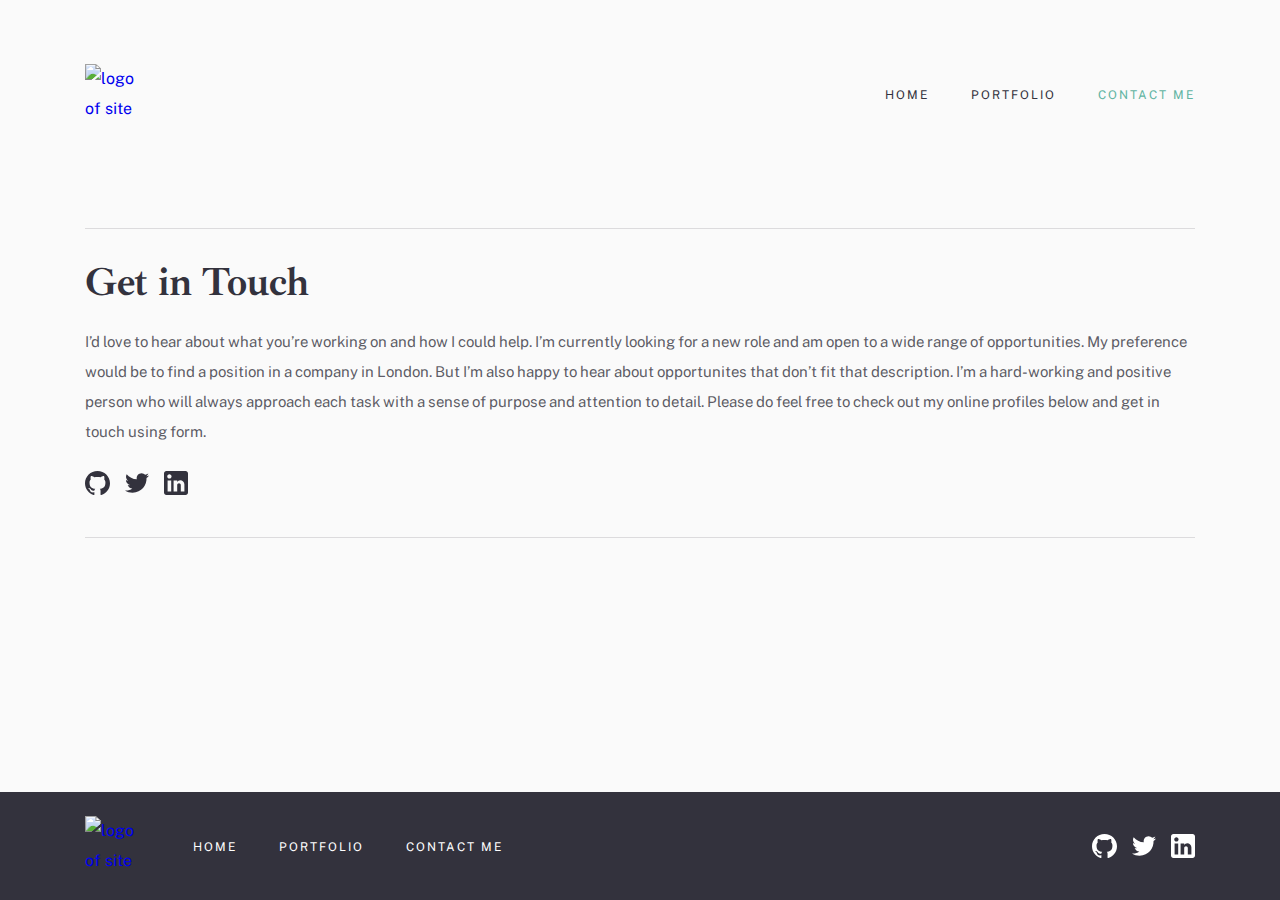
==== contact.html @ 56961a26 "contact" ====
<!DOCTYPE html>
<html lang="en">

<head>
  <meta charset="UTF-8">
  <meta http-equiv="X-UA-Compatible" content="IE=edge">
  <meta name="viewport" content="width=device-width, initial-scale=1.0">
  <title>Contact | Porfolio</title>
  <link rel="stylesheet" href="css/normalize.min.css">
  <link rel="stylesheet" href="css/styles.css">
</head>

<body>
  <!-- SITE-HEADER -->
  <header class="site-header">
    <div class="site-header__container container">
      <a class="site-header__logo logo" href="index.html">
        <img class="logo__img" src="img/logo.svg" alt="logo of site" width="60" height="32">
      </a>

      <button class="site-header__toggler" type="button" aria-label="site-header__toggler toggler">
      </button>

      <nav class="site-header__sitenav sitenav">
        <ul class="sitenav__list">
          <li class="sitenav__item">
            <a class="sitenav__link " href="index.html">HOME</a>
          </li>
          <li class="sitenav__item">
            <a class="sitenav__link" href="#">PORTFOLIO</a>
          </li>
          <li class="sitenav__item">
            <a class="sitenav__link sitenav__link--active" href="#">CONTACT ME</a>
          </li>
        </ul>
      </nav>

    </div>
  </header>
  <main class="site-content">
    <div class="container">
      <div class="contact-hero">
        <h1 class="contact-hero__heading">Get in Touch</h1>
        <div class="hero__inner">
          <p class="contact-hero__info">I’d love to hear about what you’re working on and how I could help. I’m currently looking for a new role and am open to a wide range of opportunities. My preference would be to find a position in a company in London. But I’m also happy to hear about opportunites that don’t fit that description. I’m a hard-working and positive person who will always approach each task with a sense of purpose and attention to detail. Please do feel free to check out my online profiles below and get in touch using form.</p>
          <ul class="contact-hero__list">
            <li class="contact-hero__item">
              <a class="contact-hero__link" href="https://github.com/AsadbekMakhmudjonov" target="_blank">
                <svg width="25" height="24" fill="currentColor" xmlns="http://www.w3.org/2000/svg">
                  <path
                    d="M12.5 0C5.5937 0 0 5.5095 0 12.3045c0 5.4375 3.5812 10.0486 8.5469 11.6743.625.1158.8541-.2651.8541-.5917 0-.2921-.0104-1.0664-.0156-2.0921-3.477.7419-4.2104-1.6508-4.2104-1.6508-.5687-1.4201-1.3906-1.7999-1.3906-1.7999-1.1323-.7628.0875-.7472.0875-.7472 1.2552.0856 1.9146 1.2678 1.9146 1.2678 1.1145 1.8814 2.926 1.3378 3.6406 1.0237.1125-.7962.4344-1.3377.7917-1.6456-2.776-.3078-5.6938-1.3659-5.6938-6.0802 0-1.343.4844-2.4407 1.2865-3.3015-.1407-.311-.5625-1.5621.1093-3.2567 0 0 1.047-.3297 3.4375 1.2616 1-.2734 2.0625-.409 3.125-.4153 1.0625.0062 2.125.1419 3.125.4153 2.375-1.5913 3.4219-1.2616 3.4219-1.2616.6719 1.6946.25 2.9457.125 3.2567.7969.8608 1.2813 1.9585 1.2813 3.3015 0 4.7269-2.9219 5.7672-5.7032 6.0698.4375.3694.8438 1.1238.8438 2.2768 0 1.6466-.0156 2.9697-.0156 3.3694 0 .3224.2187.7074.8593.5843C21.4219 22.3478 25 17.7336 25 12.3045 25 5.5095 19.4031 0 12.5 0z" />
                </svg>
              </a>
            </li>
            <li class="contact-hero__item">
              <a class="contact-hero__link" href="http://twitter.com/?lang=en" target="_blank">
                <svg width="24" height="20" fill="currentColor" xmlns="http://www.w3.org/2000/svg">
                  <path
                    d="M24 2.557c-.883.392-1.832.656-2.828.775 1.017-.609 1.798-1.574 2.165-2.724-.951.564-2.005.974-3.127 1.195A4.9156 4.9156 0 0016.616.248c-3.179 0-5.515 2.966-4.797 6.045C7.728 6.088 4.1 4.128 1.671 1.149c-1.29 2.213-.669 5.108 1.523 6.574a4.903 4.903 0 01-2.229-.616c-.054 2.281 1.581 4.415 3.949 4.89-.693.188-1.452.232-2.224.084.626 1.956 2.444 3.379 4.6 3.419-2.07 1.623-4.678 2.348-7.29 2.04 2.179 1.397 4.768 2.212 7.548 2.212 9.142 0 14.307-7.721 13.995-14.646.962-.695 1.797-1.562 2.457-2.549z" />
                </svg>
              </a>
            </li>
            <li class="contact-hero__item">
              <a class="contact-hero__link" href="https://www.linkedin.com/in/asadbek-makhmudjonov-05a2191bb/"target="_blank">
                <svg width="24" height="24" fill="currentColor" xmlns="http://www.w3.org/2000/svg">
                  <path fill-rule="evenodd" clip-rule="evenodd"
                    d="M2.4 0h19.2C22.92 0 24 1.08 24 2.4v19.2c0 1.32-1.08 2.4-2.4 2.4H2.4C1.08 24 0 22.92 0 21.6V2.4C0 1.08 1.08 0 2.4 0zm1.2 20.4h3.6V9.6H3.6v10.8zM5.4 7.56c-1.2 0-2.16-.96-2.16-2.16 0-1.2.96-2.16 2.16-2.16 1.2 0 2.16.96 2.16 2.16 0 1.2-.96 2.16-2.16 2.16zM16.8 20.4h3.6v-6.84c0-2.28-1.92-4.2-4.2-4.2-1.08 0-2.4.72-3 1.68V9.6H9.6v10.8h3.6v-6.36c0-.96.84-1.8 1.8-1.8.96 0 1.8.84 1.8 1.8v6.36z" />
                </svg>
              </a>
            </li>
          </ul>
        </div>
      </div>
    </div>
  </main>

  <!-- FOOTER -->
  <footer class="footer">
    <div class="footer__container container">
      <a class="logo footer__logo" href="index.html">
        <img class="logo__img" src="img/logo-white.svg" alt="logo of site" width="60" height="32">
      </a>

      <ul class="footer__list">
        <li class="footer__item">
          <a class="footer__link" href="index.html">HOME</a>
        </li>
        <li class="footer__item">
          <a class="footer__link" href="">PORTFOLIO</a>
        </li>
        <li class="footer__item">
          <a class="footer__link" href="contact.html">CONTACT ME</a>
        </li>
      </ul>

      <ul class="sc sc__list">
        <li class="sc__item">
          <a class="sc__link" href="https://github.com/AsadbekMakhmudjonov" target="_blank">
            <svg width="25" height="24" fill="currentColor" xmlns="http://www.w3.org/2000/svg">
              <path
                d="M12.5 0C5.5937 0 0 5.5095 0 12.3045c0 5.4375 3.5812 10.0486 8.5469 11.6743.625.1158.8541-.2651.8541-.5917 0-.2921-.0104-1.0664-.0156-2.0921-3.477.7419-4.2104-1.6508-4.2104-1.6508-.5687-1.4201-1.3906-1.7999-1.3906-1.7999-1.1323-.7628.0875-.7472.0875-.7472 1.2552.0856 1.9146 1.2678 1.9146 1.2678 1.1145 1.8814 2.926 1.3378 3.6406 1.0237.1125-.7962.4344-1.3377.7917-1.6456-2.776-.3078-5.6938-1.3659-5.6938-6.0802 0-1.343.4844-2.4407 1.2865-3.3015-.1407-.311-.5625-1.5621.1093-3.2567 0 0 1.047-.3297 3.4375 1.2616 1-.2734 2.0625-.409 3.125-.4153 1.0625.0062 2.125.1419 3.125.4153 2.375-1.5913 3.4219-1.2616 3.4219-1.2616.6719 1.6946.25 2.9457.125 3.2567.7969.8608 1.2813 1.9585 1.2813 3.3015 0 4.7269-2.9219 5.7672-5.7032 6.0698.4375.3694.8438 1.1238.8438 2.2768 0 1.6466-.0156 2.9697-.0156 3.3694 0 .3224.2187.7074.8593.5843C21.4219 22.3478 25 17.7336 25 12.3045 25 5.5095 19.4031 0 12.5 0z" />
            </svg>
          </a>
        </li>
        <li class="sc__item">
          <a class="sc__link" href="http://twitter.com/?lang=en" target="_blank">
            <svg width="24" height="20" fill="currentColor" xmlns="http://www.w3.org/2000/svg">
              <path
                d="M24 2.557c-.883.392-1.832.656-2.828.775 1.017-.609 1.798-1.574 2.165-2.724-.951.564-2.005.974-3.127 1.195A4.9156 4.9156 0 0016.616.248c-3.179 0-5.515 2.966-4.797 6.045C7.728 6.088 4.1 4.128 1.671 1.149c-1.29 2.213-.669 5.108 1.523 6.574a4.903 4.903 0 01-2.229-.616c-.054 2.281 1.581 4.415 3.949 4.89-.693.188-1.452.232-2.224.084.626 1.956 2.444 3.379 4.6 3.419-2.07 1.623-4.678 2.348-7.29 2.04 2.179 1.397 4.768 2.212 7.548 2.212 9.142 0 14.307-7.721 13.995-14.646.962-.695 1.797-1.562 2.457-2.549z" />
            </svg>
          </a>
        </li>
        <li class="sc__item">
          <a class="sc__link" href="https://www.linkedin.com/in/asadbek-makhmudjonov-05a2191bb/" target="_blank">
            <svg width="24" height="24" fill="currentColor" xmlns="http://www.w3.org/2000/svg">
              <path fill-rule="evenodd" clip-rule="evenodd"
                d="M2.4 0h19.2C22.92 0 24 1.08 24 2.4v19.2c0 1.32-1.08 2.4-2.4 2.4H2.4C1.08 24 0 22.92 0 21.6V2.4C0 1.08 1.08 0 2.4 0zm1.2 20.4h3.6V9.6H3.6v10.8zM5.4 7.56c-1.2 0-2.16-.96-2.16-2.16 0-1.2.96-2.16 2.16-2.16 1.2 0 2.16.96 2.16 2.16 0 1.2-.96 2.16-2.16 2.16zM16.8 20.4h3.6v-6.84c0-2.28-1.92-4.2-4.2-4.2-1.08 0-2.4.72-3 1.68V9.6H9.6v10.8h3.6v-6.36c0-.96.84-1.8 1.8-1.8.96 0 1.8.84 1.8 1.8v6.36z" />
            </svg>
          </a>
        </li>
      </ul>
    </div>
  </footer>
  <script src="js/main.js"></script>
</body>

</html>
---- css/styles.css ----
:root {
  --main-font: "Public Sans","Arial", sans-serif;
  --secondary-font: "Ibarra Real Nova", "Times New Roman", serif;
  --color-white :  #fff;
  --color-cyan : #5FB4A2;
  --color-dark-blue: #203A4C;
  --color-grayish-dark-blue: #33323D;
  --color-light-grey-bg:#fafafa;
  --color-light-grey-text : #EAEAEB;
  --color-bright-red : #F43030;
}

/* FONTS */
@font-face {
  font-family: "Ibarra Real Nova";
  src: url("../fonts/IbarraRealNova-Bold.woff2") format("woff2"),
    url("../fonts/IbarraRealNova-Bold.woff") format("woff");
  font-weight: bold;
  font-style: normal;
  font-display: swap;
}

@font-face {
  font-family: "Public Sans";
  src: url("../fonts/PublicSans-Regular.woff2") format("woff2"),
    url("../fonts/PublicSans-Regular.woff") format("woff");
  font-weight: normal;
  font-style: normal;
  font-display: swap;
}



/* GENERAL */
html {
  box-sizing: border-box;
  height: 100%;
  scroll-behavior: smooth;
}

*,
*::before,
*::after {
  box-sizing: inherit;
}

body {
  display: flex;
  flex-direction: column;
  height: 100%;
  padding: 0;
  margin: 0;
  font-family: var(--main-font);
  font-size: 16px;
  line-height: 30px;
  background-color: var(--color-light-grey-bg);
  color: var(--color-grayish-dark-blue);
}

img {
  max-width: 100%;
  height: auto;
}

.visually-hidden {
  position: absolute;
  width: 1px;
  height: 1px;
  margin: -1px;
  border: 0;
  padding: 0;
  clip: rect(0 0 0 0);
  overflow: hidden;
}

/* REUSABEL */
.btn{
  display: inline-block;
  border: none;
  background-color: transparent;
  text-transform: uppercase;
  font-size: 12px;
  line-height: 14px;
  letter-spacing: 2px;
  text-decoration: none;
  transition: color 0.3s ease, background-color 0.3s ease, opacity 0.3s ease;
}

.btn--simple{
  padding: 17px 35px;
  color: var(--color-grayish-dark-blue);
  border: 1px solid var(--color-grayish-dark-blue);
}

.btn--simple:hover {
  background-color: var(--color-grayish-dark-blue);
  color: var(--color-white);
}

.btn:active{
  opacity: 0.6;
}


/* CONTAINER */
.container {
  max-width: 1150px;
  padding-left: 20px;
  padding-right: 20px;
  margin-left: auto;
  margin-right: auto;
}

/* SITE-CONTENT */
.site-content{
  flex-grow: 1;
}



/* SITE-HEADER MOBILE */
.site-header {
  padding-top: 32px;
  padding-bottom: 40px;
}

.site-header--open{
  position: relative;
  z-index: 1;
}

.site-header__container {
  display: flex;
  justify-content: space-between;
  align-items: center;
}

.container {
  padding: 0 32px;
}

.logo {
  transition: opacity 0.3s ease;
  text-decoration: none;
  display: inline-block;
}


.logo:hover{
  opacity: 0.8;
}

.logo:active{
  opacity: 0.6;
}

.logo__img{
  display: block;
}


.site-header__toggler {
  border: none;
  background-color: transparent;
  background-image: url("../img/navbar-burger.svg");
  background-repeat: no-repeat;
  background-position: center center;
  width: 25px;
  height: 13px;
}

.site-header--open .site-header__toggler{
  background-image: url("../img/nav-cancel.svg");
}

.site-header__sitenav{
  display: none;

}

.site-header--open .site-header__sitenav {
  display: block;
  position: absolute;
  z-index: 1;
  top: calc(100% - 16px);
  right: 32px;
  padding: 40px 65px;
  background-color: var(--color-grayish-dark-blue);
}

.sitenav__list {
  margin: 0;
  padding: 0;
  list-style: none;
  text-align: center;
}

.sitenav__item:not(:last-child) {
  margin-bottom: 32px;
}

.sitenav__link {
  display: inline-block;
  text-decoration: none;
  font-size: 12px;
  line-height: 14px;
  text-align: center;
  letter-spacing: 2px;
  text-transform: uppercase;
  color: var(--color-white);
  white-space: nowrap;
}



/* HERO MOBILE */
.hero {
}

.hero__img-box {
  margin-bottom: 24px;
  background-image: url("../img/hero.jpg");
  display: block;
  width: 100%;
  margin-left: auto;
  margin-right: auto;
  background-repeat: no-repeat;
  background-position: center center;
  background-size: cover;
  height: 271px;

}

.hero__content {
}

.hero__heading {
  margin: 0;
  margin-bottom: 32px;
  font-weight: bold;
  font-family: var(--secondary-font);
  font-size: 38px;
  line-height: 42px;
  letter-spacing: 0.5px;
  color: var(--color-grayish-dark-blue);
}

.hero__link {
  position: relative;
  display: inline-block;
  padding: 17px 40px 17px 90px;
  background-color: rgb(32, 58, 76);
  align-items: center;
  font-weight: normal;
  font-size: 12px;
  line-height: 14px;
  text-align: center;
  letter-spacing: 2px;
  text-transform: uppercase;
  text-decoration: none;
  color: var(--color-white);
  transition: background-color 0.3s ease, opacity 0.3s ease;
}

.hero__link::before{
  position: absolute;
  content: '';
  z-index: 1;
  top: 0;
  left: 0;
  width: 48px;
  height: 48px;
  background-color: rgba(29, 52, 68, 1);
  background-image: url("../img/link-arrows.svg");
  background-repeat: no-repeat;
  background-position: center center;
  transition: background-color 0.3s ease,
  opacity 0.3s ease;


}

.hero__link:hover{
  background-color: #5FB4A2;

}

.hero__link:hover::before{
  background-color: #55A292;
  background-image: url("../img/link-arrows-light.svg");
}

.hero__link:active{
  opacity: 0.6;
}

.footer {
  padding: 55px 100px;
  background-color: var(--color-grayish-dark-blue);
}

.footer__container {
  display: flex;
  flex-direction: column;
  align-items: center;
}

.footer__logo {
  margin-bottom: 40px;
}

.footer__list {
  margin: 0;
  margin-bottom: 40px;
  padding: 0;
  list-style: none;
  text-align: center;
}

.footer__item:not(:last-child) {
  margin-bottom: 32px;
}

.footer__link {
  font-size: 12px;
  line-height: 14px;
  text-align: center;
  letter-spacing: 2px;
  text-transform: uppercase;
  color: var(--color-white);
  text-decoration: none;
  transition: opacity 0.3s ease, color 0.3s ease;
}

.footer__link:hover {
  color: var(--color-cyan);
}

.footer__link:active {
  opacity: 0.6;
}


.sc__list {
  margin: 0;
  padding: 0;
  display: flex;
  align-items: center;
  list-style: none;
}

.sc__item:not(:last-child) {
  margin-right: 15px;
}

.sc__link {
  color: var(--color-white);
  text-decoration: none;
  transition: opacity 0.3s ease, color 0.3s ease;
}

.sc__link svg {
  display: block;
}

.sc__link:hover {
  color: var(--color-cyan);
}

.sc__link:active {
  color: rgba(95, 180, 162, 0.699);
}

/* MOBILE SELF */

.self {
  padding-top: 95px;
  padding-bottom: 115px;
}

.self__img-box{
  margin-bottom: 32px;
}

.self__picture {
  width: 100%;
  }

.self__img {
  width: 100%;
  display: block;
}

.self__content::before,
.self__content::after {
  content: '';
  width: 100%;
  height: 1px;
  display: block;
  background-color: rgb(51, 50, 61, 0.15);
}

.self__content::before{
  margin-bottom: 32px;
}

.self__heading {
  margin: 0;
  margin-bottom: 28px;
  font-family: var(--secondary-font);
  font-weight: bold;
  font-size: 40px;
  line-height: 42px;
  letter-spacing: -0.5px;
  color: #33323D;
}

.self__info {
  margin: 0;
  margin-bottom: 24px;
  font-weight: normal;
  color: rgb(51, 50, 61, 0.8);
}

.self__link{
  margin-bottom: 32px;
}


.follow {
  padding-bottom: 80px;
  text-align: center;
}

.follow__heading {
  margin: 0;
  margin-bottom: 40px;
  font-family: var(--secondary-font);
  font-size: 40px;
  line-height: 42px;
  letter-spacing: -0.5px;
  color: #33323D;
}

/* ======================= CONTACT PAGE ======================= */
.contact-hero{
  padding-bottom: 32px;
}
.contact-hero::before , .contact-hero::after {
  content: '';
  height: 1px;
  width: 100%;
  background-color: rgba(51, 50, 61, 0.15);
  display: block;
}

.contact-hero::before{
  margin-bottom: 24px;
}

.contact-hero::after{
  margin-top: 24px;
}

.contact-hero__heading {
  margin: 0;
  margin-bottom: 24px;
  font-family: var(--secondary-font);
  font-weight: bold;
  font-size: 40px;
  line-height: 42px;
  letter-spacing: -0.5px;
}

.contact-hero__info {
  margin: 0;
  margin-bottom: 14px;
  font-weight: normal;
  font-size: 15px;
  line-height: 30px;
  color: rgba(51, 50, 61, 0.8);

}

.contact-hero__list {
  margin: 0;
  padding: 0;
  list-style: none;
  display: flex;
  align-items: center;
}

.contact-hero__item:not(:last-child){
  margin-right: 15px;
}

.contact-hero__link {
  color: var(--color-grayish-dark-blue);
  transition: opacity 0.3s ease, color 0.3s ease;
}

.contact-hero__link:hover{
  color: rgba(51, 50, 61, 0.808);
}

.contact-hero__link:active{
  opacity: 0.6;
}

@media only screen and (-webkit-min-device-pixel-ratio: 2),
only screen and (min--moz-device-pixel-ratio: 2),
only screen and (-o-min-device-pixel-ratio: 2/1),
only screen and (min-device-pixel-ratio: 2),
only screen and (min-resolution: 192dpi),
only screen and (min-resolution: 2dppx) {
  .hero__img-box {
    background-image: url('../img/hero@2x.jpg');
  }
}

/* =================         TABLET             ========================= */


@media only screen  and (min-width: 768px){

  /* SITE-HEADER TABLET */


  .site-header {
    padding-top: 64px;
    padding-bottom: 47px;

  }

  .container {
    padding: 0 40px;
  }

  .site-header__toggler {
    display: none;
  }

  .site-header__sitenav {
    display: block;
    padding: 0;
  }

  .sitenav__list {
    display: flex;
  }

  .sitenav__item:not(:last-child) {
    margin-bottom: 0;
    margin-right: 42px;
  }

  .sitenav__link {
    color: var(--color-grayish-dark-blue);

  }

  /* HERO TABLET */

  .hero {
    position: relative;
  }

  .hero__img-box {
    margin-bottom: 0;
    width: 100%;
    height: 600px;
    display: block;
    background-image: url("../img/hero.jpg");
  }

  .hero__content {
    position: absolute;
    padding-right: 56px;
    padding-top: 56px;
    bottom: 0;
    left: 0;
    width: 520px;
    z-index: 1;
    background-color: var(--color-light-grey-bg);
  }

  .hero__heading {

    margin-bottom: 48px;
    font-weight: bold;
    font-size: 40px;
    line-height: 42px;
  }


  /* SELF TABLET */

  .self {
    padding: 96px 0;
    display: flex;
  }

  .self__img-box {
    width: 280px;
    height: 600px;
    margin-bottom: 0;
    margin-right: 125px;

  }

  .self__picture {
    width: 100%;
    height: 100%;
    margin-right: 70px;
  }

  .self__img {
    width: 100%;
    height: 100%;
  }

  .self__content {
    width: 340px;
    margin-right: 0;

  }

  .self__content::before{
    margin-bottom: 50px;
  }

  .self__content::after{
    margin-top: 45px;
  }

  .self__heading {
    margin-bottom: 28px;
    font-weight: bold;
    font-size: 40px;
    line-height: 42px;
  }

  .self__info {
    margin-bottom: 24px;
  }

  .self__link {
    margin-bottom: 0;
  }

  /* FOLLOW TABLET */
  .follow {
    padding-bottom: 96px;
    display: flex;
    align-items: center;

  }

  .follow__heading {
    width: 500px;
    display: flex;
    align-items: center;
    margin: 0;
    margin-right: auto;
    font-weight: bold;
    font-size: 40px;
    line-height: 42px;
    letter-spacing: -0.5px;
  }

  .follow__heading::after {
    margin-left: 30px;
    flex-shrink: 0;
    content: '';
    width: 113px;
    height: 1px;
    background-color: rgba(51, 50, 61, 0.15);
    display: block;
  }

  .follow__link {
    white-space: nowrap;
  }



  /* FOOTER TABLET */
  .footer{
    padding: 24px 0;
  }

  .footer__container{
    flex-direction: row;
    align-items: center;
  }

  .footer__logo{
    margin-bottom: 0;
    margin-right: 48px;

  }

  .footer__list{
    margin-right: auto;
    margin-bottom: 0;
    display: flex;
  }

  .footer__item:not(:last-child){
    margin-bottom: 0;
    margin-right: 42px;
  }


  /* ================ CONTACT PAGE ABLET ============== */

  .contact-hero{
    padding-top: 50px;
    padding-bottom: 32px;
  }

  .contact-hero::before {
    margin-bottom: 32px;
  }

  .contact-hero::after{
    margin-top: 32px;
  }

  .contact-hero__heading {
    margin-bottom: 24px;
    font-size: 40px;
    line-height: 42px;
  }

  .contact-hero__info {
    margin-bottom: 24px;
    font-size: 15px;
    line-height: 30px;
  }

  .contact-hero__list {}

  .contact-hero__item {}

  .contact-hero__link {}

  @media only screen and (-webkit-min-device-pixel-ratio: 2),
  only screen and (min--moz-device-pixel-ratio: 2),
  only screen and (-o-min-device-pixel-ratio: 2/1),
  only screen and (min-device-pixel-ratio: 2),
  only screen and (min-resolution: 192dpi),
  only screen and (min-resolution: 2dppx) {
    .hero__img-box {
      background-image: url('../img/hero@2x.jpg');
    }
  }

}


/* =================        DESKTOP             ========================= */

@media only screen  and (min-width: 1200px){

  /* SITE-HEADER DESKTOP */

  .site-header{
    padding-top: 64px;
    padding-bottom: 54px;
  }

  .container{
    padding: 0 20px;
  }

  .sitenav__link{
    transition: color 0.3s ease, opacity 0.3s ease;
  }

  .sitenav__link--active{
    color: var(--color-cyan);

  }
  .sitenav__link:hover{
    color: rgba(95, 180, 162, 0.7);
  }

  .sitenav__link:active{
    opacity: 0.5;
  }

  /* HERO DESKTOP*/

  .hero__img-box {
    height: 600px;
  }

  .hero__content {
    width: 445px;
    font-weight: bold;
    font-size: 50px;
    line-height: 50px;
  }

  .hero__heading {
    margin-bottom: 50px;
  }


  /* SELF DESKTOP */

  .self {
    padding: 150px 0;
  }

  .self__img-box {
    width: 540px;
    height: 600px;
  }

  .self__picture {}

  .self__img {}

  .self__content {
    width: 350px;
  }

  /* FOLLOW DESKTOP */

  .follow {
    padding-bottom: 150px;
  }

  .follow__heading{
    width: 910px;
  }

  .follow__heading::after {
    width: 530px;
    margin-left: 30px;
  }

  .follow__link {}

  .btn {}

  .btn--simple {}


  @media only screen and (-webkit-min-device-pixel-ratio: 2),
  only screen and (min--moz-device-pixel-ratio: 2),
  only screen and (-o-min-device-pixel-ratio: 2/1),
  only screen and (min-device-pixel-ratio: 2),
  only screen and (min-resolution: 192dpi),
  only screen and (min-resolution: 2dppx) {
    .hero__img-box {
      background-image: url('../img/hero@2x.jpg');
    }
  }

}
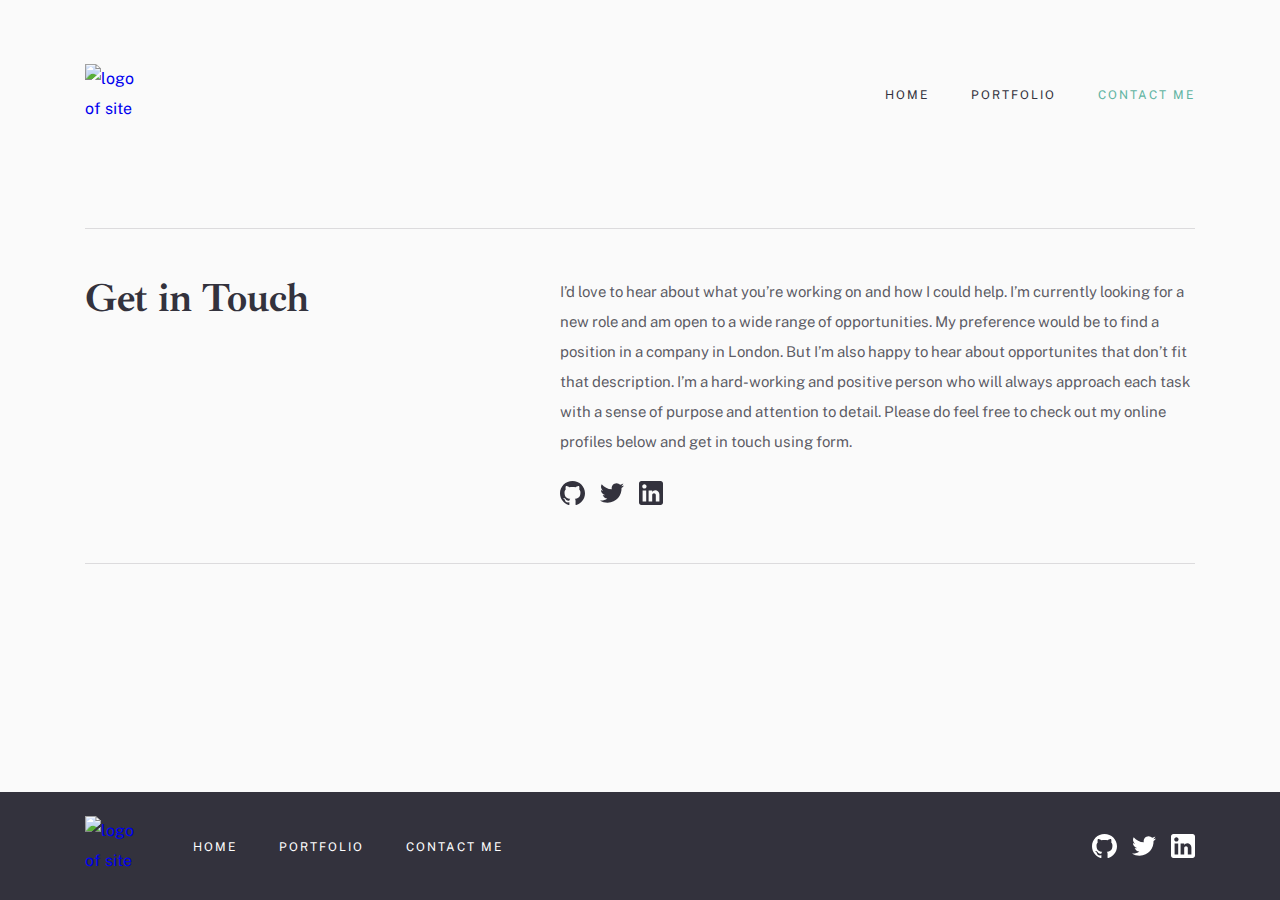
==== commit a347b8e0: "contact hero 3 devices finished" ====
--- a/contact.html
+++ b/contact.html
@@ -40,35 +40,38 @@
   <main class="site-content">
     <div class="container">
       <div class="contact-hero">
-        <h1 class="contact-hero__heading">Get in Touch</h1>
-        <div class="hero__inner">
-          <p class="contact-hero__info">I’d love to hear about what you’re working on and how I could help. I’m currently looking for a new role and am open to a wide range of opportunities. My preference would be to find a position in a company in London. But I’m also happy to hear about opportunites that don’t fit that description. I’m a hard-working and positive person who will always approach each task with a sense of purpose and attention to detail. Please do feel free to check out my online profiles below and get in touch using form.</p>
-          <ul class="contact-hero__list">
-            <li class="contact-hero__item">
-              <a class="contact-hero__link" href="https://github.com/AsadbekMakhmudjonov" target="_blank">
-                <svg width="25" height="24" fill="currentColor" xmlns="http://www.w3.org/2000/svg">
-                  <path
-                    d="M12.5 0C5.5937 0 0 5.5095 0 12.3045c0 5.4375 3.5812 10.0486 8.5469 11.6743.625.1158.8541-.2651.8541-.5917 0-.2921-.0104-1.0664-.0156-2.0921-3.477.7419-4.2104-1.6508-4.2104-1.6508-.5687-1.4201-1.3906-1.7999-1.3906-1.7999-1.1323-.7628.0875-.7472.0875-.7472 1.2552.0856 1.9146 1.2678 1.9146 1.2678 1.1145 1.8814 2.926 1.3378 3.6406 1.0237.1125-.7962.4344-1.3377.7917-1.6456-2.776-.3078-5.6938-1.3659-5.6938-6.0802 0-1.343.4844-2.4407 1.2865-3.3015-.1407-.311-.5625-1.5621.1093-3.2567 0 0 1.047-.3297 3.4375 1.2616 1-.2734 2.0625-.409 3.125-.4153 1.0625.0062 2.125.1419 3.125.4153 2.375-1.5913 3.4219-1.2616 3.4219-1.2616.6719 1.6946.25 2.9457.125 3.2567.7969.8608 1.2813 1.9585 1.2813 3.3015 0 4.7269-2.9219 5.7672-5.7032 6.0698.4375.3694.8438 1.1238.8438 2.2768 0 1.6466-.0156 2.9697-.0156 3.3694 0 .3224.2187.7074.8593.5843C21.4219 22.3478 25 17.7336 25 12.3045 25 5.5095 19.4031 0 12.5 0z" />
-                </svg>
-              </a>
-            </li>
-            <li class="contact-hero__item">
-              <a class="contact-hero__link" href="http://twitter.com/?lang=en" target="_blank">
-                <svg width="24" height="20" fill="currentColor" xmlns="http://www.w3.org/2000/svg">
-                  <path
-                    d="M24 2.557c-.883.392-1.832.656-2.828.775 1.017-.609 1.798-1.574 2.165-2.724-.951.564-2.005.974-3.127 1.195A4.9156 4.9156 0 0016.616.248c-3.179 0-5.515 2.966-4.797 6.045C7.728 6.088 4.1 4.128 1.671 1.149c-1.29 2.213-.669 5.108 1.523 6.574a4.903 4.903 0 01-2.229-.616c-.054 2.281 1.581 4.415 3.949 4.89-.693.188-1.452.232-2.224.084.626 1.956 2.444 3.379 4.6 3.419-2.07 1.623-4.678 2.348-7.29 2.04 2.179 1.397 4.768 2.212 7.548 2.212 9.142 0 14.307-7.721 13.995-14.646.962-.695 1.797-1.562 2.457-2.549z" />
-                </svg>
-              </a>
-            </li>
-            <li class="contact-hero__item">
-              <a class="contact-hero__link" href="https://www.linkedin.com/in/asadbek-makhmudjonov-05a2191bb/"target="_blank">
-                <svg width="24" height="24" fill="currentColor" xmlns="http://www.w3.org/2000/svg">
-                  <path fill-rule="evenodd" clip-rule="evenodd"
-                    d="M2.4 0h19.2C22.92 0 24 1.08 24 2.4v19.2c0 1.32-1.08 2.4-2.4 2.4H2.4C1.08 24 0 22.92 0 21.6V2.4C0 1.08 1.08 0 2.4 0zm1.2 20.4h3.6V9.6H3.6v10.8zM5.4 7.56c-1.2 0-2.16-.96-2.16-2.16 0-1.2.96-2.16 2.16-2.16 1.2 0 2.16.96 2.16 2.16 0 1.2-.96 2.16-2.16 2.16zM16.8 20.4h3.6v-6.84c0-2.28-1.92-4.2-4.2-4.2-1.08 0-2.4.72-3 1.68V9.6H9.6v10.8h3.6v-6.36c0-.96.84-1.8 1.8-1.8.96 0 1.8.84 1.8 1.8v6.36z" />
-                </svg>
-              </a>
-            </li>
-          </ul>
+
+        <div class="contact-hero__content">
+          <h1 class="contact-hero__heading">Get in Touch</h1>
+          <div class="hero__inner">
+            <p class="contact-hero__info">I’d love to hear about what you’re working on and how I could help. I’m currently looking for a new role and am open to a wide range of opportunities. My preference would be to find a position in a company in London. But I’m also happy to hear about opportunites that don’t fit that description. I’m a hard-working and positive person who will always approach each task with a sense of purpose and attention to detail. Please do feel free to check out my online profiles below and get in touch using form.</p>
+            <ul class="contact-hero__list">
+              <li class="contact-hero__item">
+                <a class="contact-hero__link" href="https://github.com/AsadbekMakhmudjonov" target="_blank">
+                  <svg width="25" height="24" fill="currentColor" xmlns="http://www.w3.org/2000/svg">
+                    <path
+                      d="M12.5 0C5.5937 0 0 5.5095 0 12.3045c0 5.4375 3.5812 10.0486 8.5469 11.6743.625.1158.8541-.2651.8541-.5917 0-.2921-.0104-1.0664-.0156-2.0921-3.477.7419-4.2104-1.6508-4.2104-1.6508-.5687-1.4201-1.3906-1.7999-1.3906-1.7999-1.1323-.7628.0875-.7472.0875-.7472 1.2552.0856 1.9146 1.2678 1.9146 1.2678 1.1145 1.8814 2.926 1.3378 3.6406 1.0237.1125-.7962.4344-1.3377.7917-1.6456-2.776-.3078-5.6938-1.3659-5.6938-6.0802 0-1.343.4844-2.4407 1.2865-3.3015-.1407-.311-.5625-1.5621.1093-3.2567 0 0 1.047-.3297 3.4375 1.2616 1-.2734 2.0625-.409 3.125-.4153 1.0625.0062 2.125.1419 3.125.4153 2.375-1.5913 3.4219-1.2616 3.4219-1.2616.6719 1.6946.25 2.9457.125 3.2567.7969.8608 1.2813 1.9585 1.2813 3.3015 0 4.7269-2.9219 5.7672-5.7032 6.0698.4375.3694.8438 1.1238.8438 2.2768 0 1.6466-.0156 2.9697-.0156 3.3694 0 .3224.2187.7074.8593.5843C21.4219 22.3478 25 17.7336 25 12.3045 25 5.5095 19.4031 0 12.5 0z" />
+                  </svg>
+                </a>
+              </li>
+              <li class="contact-hero__item">
+                <a class="contact-hero__link" href="http://twitter.com/?lang=en" target="_blank">
+                  <svg width="24" height="20" fill="currentColor" xmlns="http://www.w3.org/2000/svg">
+                    <path
+                      d="M24 2.557c-.883.392-1.832.656-2.828.775 1.017-.609 1.798-1.574 2.165-2.724-.951.564-2.005.974-3.127 1.195A4.9156 4.9156 0 0016.616.248c-3.179 0-5.515 2.966-4.797 6.045C7.728 6.088 4.1 4.128 1.671 1.149c-1.29 2.213-.669 5.108 1.523 6.574a4.903 4.903 0 01-2.229-.616c-.054 2.281 1.581 4.415 3.949 4.89-.693.188-1.452.232-2.224.084.626 1.956 2.444 3.379 4.6 3.419-2.07 1.623-4.678 2.348-7.29 2.04 2.179 1.397 4.768 2.212 7.548 2.212 9.142 0 14.307-7.721 13.995-14.646.962-.695 1.797-1.562 2.457-2.549z" />
+                  </svg>
+                </a>
+              </li>
+              <li class="contact-hero__item">
+                <a class="contact-hero__link" href="https://www.linkedin.com/in/asadbek-makhmudjonov-05a2191bb/"target="_blank">
+                  <svg width="24" height="24" fill="currentColor" xmlns="http://www.w3.org/2000/svg">
+                    <path fill-rule="evenodd" clip-rule="evenodd"
+                      d="M2.4 0h19.2C22.92 0 24 1.08 24 2.4v19.2c0 1.32-1.08 2.4-2.4 2.4H2.4C1.08 24 0 22.92 0 21.6V2.4C0 1.08 1.08 0 2.4 0zm1.2 20.4h3.6V9.6H3.6v10.8zM5.4 7.56c-1.2 0-2.16-.96-2.16-2.16 0-1.2.96-2.16 2.16-2.16 1.2 0 2.16.96 2.16 2.16 0 1.2-.96 2.16-2.16 2.16zM16.8 20.4h3.6v-6.84c0-2.28-1.92-4.2-4.2-4.2-1.08 0-2.4.72-3 1.68V9.6H9.6v10.8h3.6v-6.36c0-.96.84-1.8 1.8-1.8.96 0 1.8.84 1.8 1.8v6.36z" />
+                  </svg>
+                </a>
+              </li>
+            </ul>
+          </div>
         </div>
       </div>
     </div>
--- a/css/styles.css
+++ b/css/styles.css
@@ -842,11 +842,35 @@
     margin-left: 30px;
   }
 
-  .follow__link {}
-
-  .btn {}
-
-  .btn--simple {}
+
+  /* CONTACT DESKTOP PAGE */
+  .contact-hero::before {
+    margin-bottom: 48px;
+  }
+
+  .contact-hero::after{
+    margin-top: 48px;
+  }
+
+  .contact-hero__content {
+    display: flex;
+  }
+  .contact-hero__heading {
+    width: 350px;
+    flex-shrink: 0;
+    margin-right: 125px;
+    margin-bottom: 0;
+  }
+
+  .hero__inner {}
+
+  .contact-hero__info {}
+
+  .contact-hero__list {}
+
+  .contact-hero__item {}
+
+  .contact-hero__link {}
 
 
   @media only screen and (-webkit-min-device-pixel-ratio: 2),
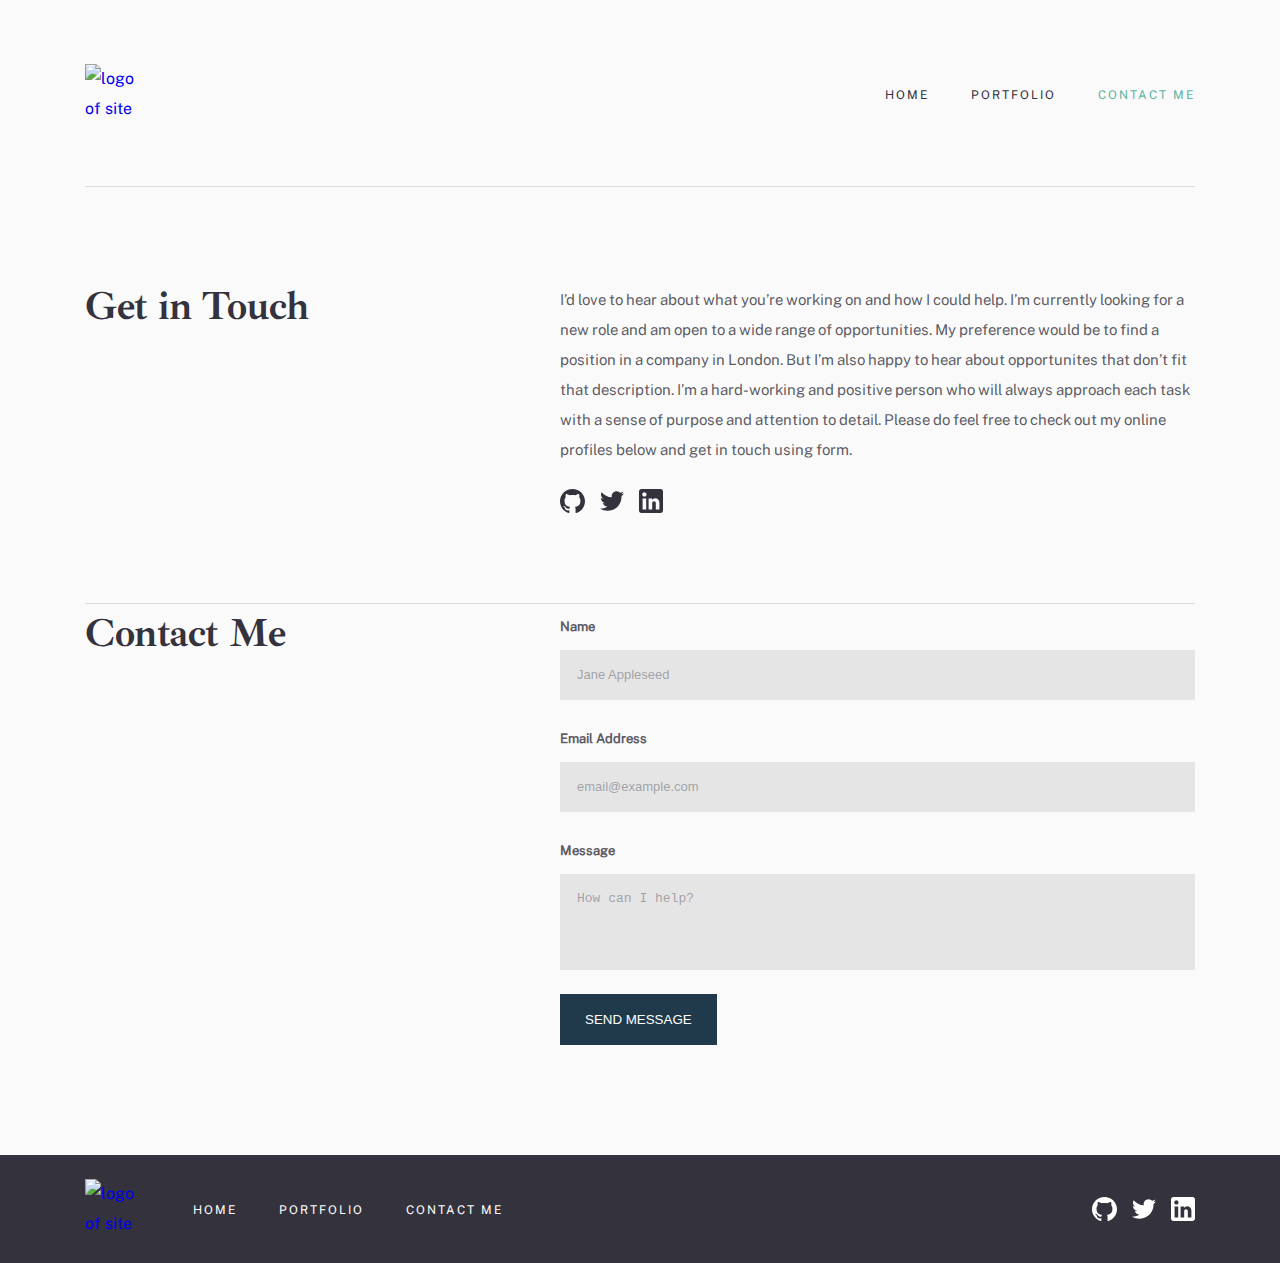
==== commit d47cbf84: "error word for validation" ====
--- a/contact.html
+++ b/contact.html
@@ -39,8 +39,8 @@
   </header>
   <main class="site-content">
     <div class="container">
+      <hr class="contact-hr contact-hero__top">
       <div class="contact-hero">
-
         <div class="contact-hero__content">
           <h1 class="contact-hero__heading">Get in Touch</h1>
           <div class="hero__inner">
@@ -63,7 +63,7 @@
                 </a>
               </li>
               <li class="contact-hero__item">
-                <a class="contact-hero__link" href="https://www.linkedin.com/in/asadbek-makhmudjonov-05a2191bb/"target="_blank">
+                <a class="contact-hero__link" href="https://www.linkedin.com/in/asadbek-makhmudjonov-05a2191bb/" target="_blank">
                   <svg width="24" height="24" fill="currentColor" xmlns="http://www.w3.org/2000/svg">
                     <path fill-rule="evenodd" clip-rule="evenodd"
                       d="M2.4 0h19.2C22.92 0 24 1.08 24 2.4v19.2c0 1.32-1.08 2.4-2.4 2.4H2.4C1.08 24 0 22.92 0 21.6V2.4C0 1.08 1.08 0 2.4 0zm1.2 20.4h3.6V9.6H3.6v10.8zM5.4 7.56c-1.2 0-2.16-.96-2.16-2.16 0-1.2.96-2.16 2.16-2.16 1.2 0 2.16.96 2.16 2.16 0 1.2-.96 2.16-2.16 2.16zM16.8 20.4h3.6v-6.84c0-2.28-1.92-4.2-4.2-4.2-1.08 0-2.4.72-3 1.68V9.6H9.6v10.8h3.6v-6.36c0-.96.84-1.8 1.8-1.8.96 0 1.8.84 1.8 1.8v6.36z" />
@@ -74,6 +74,40 @@
           </div>
         </div>
       </div>
+
+      <hr class="contact-hr contact-hero__bottom">
+
+
+      <section class="contact-me">
+        <h2 class="contact-me__heading">Contact Me</h2>
+        <form class="contact-me__form contact-form" action="https://echo.htmlacademy.ru" method="POST">
+          <div class="contact-form__input-box">
+            <label class="contact-form__label">Name
+              <input class="contact-form__input" name="name" type="text" placeholder="Jane Appleseed"
+              minlength="2" required>
+              <span class="contact-form__input-span">This field is required</span>
+            </label>
+          </div>
+          <div class="contact-form__input-box">
+            <label class="contact-form__label">Email Address
+              <input class="contact-form__input" name="email" type="email" placeholder="email@example.com" required
+              pattern="^([a-z0-9_\.-]+)@([\da-z\.-]+)\.([a-z\.]{2,6})$"
+              minlength="2">
+              <span class="contact-form__input-span">This field is required</span>
+            </label>
+          </div>
+
+          <div class="contact-form__input-box">
+            <label class="contact-form__label">Message
+              <textarea class="contact-form__input contact-form__txt" name="text"
+                placeholder="How can I help?" required minlength="2"></textarea>
+                <span class="contact-form__input-span">This field is required</span>
+              </label>
+          </div>
+
+          <button class="contact-form__btn"  type="submit">SEND MESSAGE</button>
+        </form>
+      </section>
     </div>
   </main>
 
@@ -114,7 +148,7 @@
           </a>
         </li>
         <li class="sc__item">
-          <a class="sc__link" href="https://www.linkedin.com/in/asadbek-makhmudjonov-05a2191bb/" target="_blank">
+          <a class="sc__link" target="_blank" href="https://www.linkedin.com/" >
             <svg width="24" height="24" fill="currentColor" xmlns="http://www.w3.org/2000/svg">
               <path fill-rule="evenodd" clip-rule="evenodd"
                 d="M2.4 0h19.2C22.92 0 24 1.08 24 2.4v19.2c0 1.32-1.08 2.4-2.4 2.4H2.4C1.08 24 0 22.92 0 21.6V2.4C0 1.08 1.08 0 2.4 0zm1.2 20.4h3.6V9.6H3.6v10.8zM5.4 7.56c-1.2 0-2.16-.96-2.16-2.16 0-1.2.96-2.16 2.16-2.16 1.2 0 2.16.96 2.16 2.16 0 1.2-.96 2.16-2.16 2.16zM16.8 20.4h3.6v-6.84c0-2.28-1.92-4.2-4.2-4.2-1.08 0-2.4.72-3 1.68V9.6H9.6v10.8h3.6v-6.36c0-.96.84-1.8 1.8-1.8.96 0 1.8.84 1.8 1.8v6.36z" />
--- a/css/styles.css
+++ b/css/styles.css
@@ -14,7 +14,7 @@
 @font-face {
   font-family: "Ibarra Real Nova";
   src: url("../fonts/IbarraRealNova-Bold.woff2") format("woff2"),
-    url("../fonts/IbarraRealNova-Bold.woff") format("woff");
+  url("../fonts/IbarraRealNova-Bold.woff") format("woff");
   font-weight: bold;
   font-style: normal;
   font-display: swap;
@@ -23,7 +23,7 @@
 @font-face {
   font-family: "Public Sans";
   src: url("../fonts/PublicSans-Regular.woff2") format("woff2"),
-    url("../fonts/PublicSans-Regular.woff") format("woff");
+  url("../fonts/PublicSans-Regular.woff") format("woff");
   font-weight: normal;
   font-style: normal;
   font-display: swap;
@@ -269,7 +269,7 @@
   top: 0;
   left: 0;
   width: 48px;
-  height: 48px;
+  height: 47px;
   background-color: rgba(29, 52, 68, 1);
   background-image: url("../img/link-arrows.svg");
   background-repeat: no-repeat;
@@ -384,7 +384,7 @@
 
 .self__picture {
   width: 100%;
-  }
+}
 
 .self__img {
   width: 100%;
@@ -437,6 +437,9 @@
   margin-bottom: 40px;
   font-family: var(--secondary-font);
   font-size: 40px;
+  width: 311px;
+  margin-left: auto;
+  margin-right: auto;
   line-height: 42px;
   letter-spacing: -0.5px;
   color: #33323D;
@@ -446,19 +449,19 @@
 .contact-hero{
   padding-bottom: 32px;
 }
-.contact-hero::before , .contact-hero::after {
-  content: '';
+
+.contact-hr{
+  border: none;
   height: 1px;
   width: 100%;
   background-color: rgba(51, 50, 61, 0.15);
   display: block;
 }
 
-.contact-hero::before{
+.contact-hero__top{
   margin-bottom: 24px;
 }
-
-.contact-hero::after{
+.contact-hero__bottom{
   margin-top: 24px;
 }
 
@@ -506,6 +509,119 @@
 .contact-hero__link:active{
   opacity: 0.6;
 }
+
+
+/* CONTACT FROM MOBILE */
+
+.contact-me {
+  padding-bottom: 80px;
+}
+
+.contact-me__heading {
+  margin: 0;
+  margin-bottom: 24px;
+  font-weight: bold;
+  font-family: var(--secondary-font);
+  font-size: 40px;
+  line-height: 42px;
+  letter-spacing: -0.5px;
+  color: var(--color-grayish-dark-blue);
+}
+
+.contact-me__form {
+  width: 100%;
+}
+
+.contact-form__input-box {
+  display: block;
+  margin-bottom: 24px;
+}
+
+.contact-form__label {
+  display: block;
+  font-weight: bold;
+  font-size: 13px;
+  line-height: 30px;
+  color:rgba(51, 50, 61, 0.8);
+
+
+}
+
+.contact-form__input {
+  margin-top: 8px;
+  border: none;
+  border: 1px solid transparent;
+  font-size: 13px;
+  line-height: 30px;
+  display: block;
+  padding: 9px 16px;
+  width: 100%;
+  background-color: rgba(51, 50, 61, 0.1);
+
+}
+
+.contact-form__input::placeholder{
+  font-weight: normal;
+  font-size: 13px;
+  line-height: 30px;
+  color: rgba(51, 50, 61, 0.4);
+}
+
+.contact-form__input:not(:placeholder-shown):not(:focus):invalid{
+  border-color: var(--color-bright-red);
+}
+
+.contact-form__input:not(:placeholder-shown):not(:focus):valid {
+  border-color: var(--color-cyan);
+}
+
+
+.contact-form__input{
+  position: relative;
+}
+.contact-form__input-span{
+  display: none;
+  position: absolute;
+  z-index: 1;
+}
+
+.contact-form__input:not(:placeholder-shown):not(:focus):invalid ~ .contact-form__input-span {
+  margin-top: 4px;
+  font-style: italic;
+  display: block;
+  font-weight: bold;
+  font-size: 10px;
+  line-height: 12px;
+  color: #F43030;
+}
+
+.contact-form__txt{
+  min-height: 96px;
+  resize: none;
+}
+
+.contact-form__btn {
+  padding: 17px 24px;
+  border: none;
+  background-color: var(--color-dark-blue);
+  color: var(--color-white);
+  transition: background-color 0.3s ease, color 0.3s ease, opacity 0.3s ease;
+  border: 1px solid var(--color-dark-blue);
+}
+
+.contact-form__btn:hover {
+  background-color: var(--color-light-grey-bg);
+  color: var(--color-dark-blue);
+}
+
+.contact-form__btn:active {
+  background-color: var(--color-dark-blue);
+  color: var(--color-light-grey-bg);
+  opacity: 0.6;
+}
+
+
+
 
 @media only screen and (-webkit-min-device-pixel-ratio: 2),
 only screen and (min--moz-device-pixel-ratio: 2),
@@ -605,6 +721,7 @@
     height: 600px;
     margin-bottom: 0;
     margin-right: 125px;
+    flex-shrink: 0;
 
   }
 
@@ -714,18 +831,19 @@
 
   /* ================ CONTACT PAGE ABLET ============== */
 
+  .contact-hero__top {
+    margin-bottom: 32px;
+  }
+
+  .contact-hero__bottom {
+    margin-top: 32px;
+  }
+
   .contact-hero{
     padding-top: 50px;
     padding-bottom: 32px;
   }
 
-  .contact-hero::before {
-    margin-bottom: 32px;
-  }
-
-  .contact-hero::after{
-    margin-top: 32px;
-  }
 
   .contact-hero__heading {
     margin-bottom: 24px;
@@ -739,11 +857,12 @@
     line-height: 30px;
   }
 
-  .contact-hero__list {}
-
-  .contact-hero__item {}
-
-  .contact-hero__link {}
+
+  /* CONTACT - FORM  */
+  .contact-me{
+    padding-bottom: 96px;
+  }
+
 
   @media only screen and (-webkit-min-device-pixel-ratio: 2),
   only screen and (min--moz-device-pixel-ratio: 2),
@@ -844,11 +963,11 @@
 
 
   /* CONTACT DESKTOP PAGE */
-  .contact-hero::before {
+  .contact-hero__top {
     margin-bottom: 48px;
   }
 
-  .contact-hero::after{
+  .contact-hero__bottom {
     margin-top: 48px;
   }
 
@@ -862,16 +981,35 @@
     margin-bottom: 0;
   }
 
-  .hero__inner {}
-
-  .contact-hero__info {}
-
-  .contact-hero__list {}
-
-  .contact-hero__item {}
-
-  .contact-hero__link {}
-
+
+  /* CONTACT ME DESKTOP */
+
+  .contact-me {
+    padding-bottom: 110px;
+    display: flex;
+
+  }
+
+  .contact-me__heading {
+    width: 350px;
+    flex-shrink: 0;
+    margin-right: 125px;
+    margin-bottom: 0;
+  }
+
+  .contact-me__form {}
+
+  .contact-form {}
+
+  .contact-form__input-box {}
+
+  .contact-form__label {}
+
+  .contact-form__input {}
+
+  .contact-form__txt {}
+
+  .contact-form__btn {}
 
   @media only screen and (-webkit-min-device-pixel-ratio: 2),
   only screen and (min--moz-device-pixel-ratio: 2),
